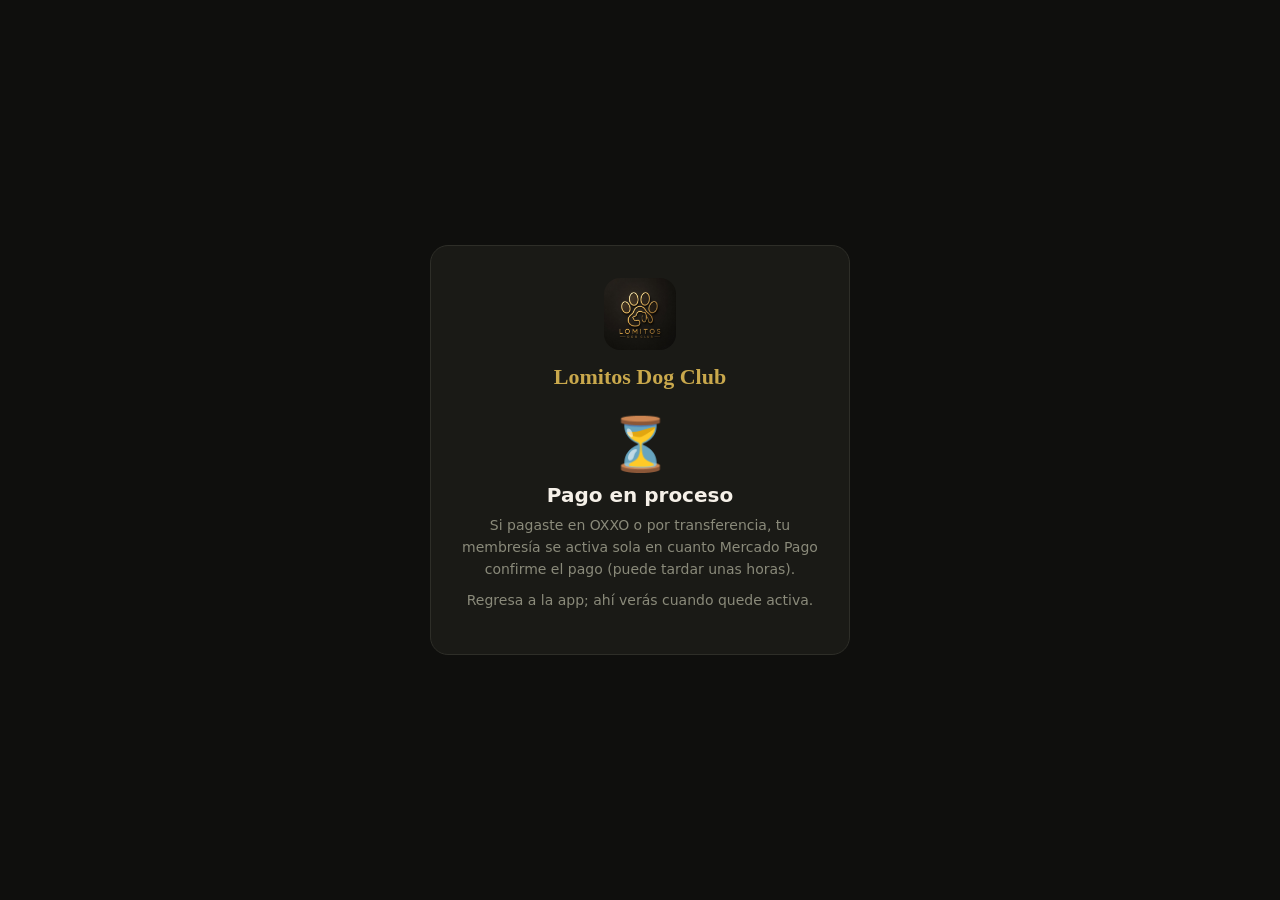
==== pago.html @ 1625bdae "Pagina de regreso de Mercado Pago (pago.html) Muestra aprobado / pendiente / rechazado segun a donde" ====
<!DOCTYPE html>
<html lang="es">
<head>
<meta charset="UTF-8">
<meta name="viewport" content="width=device-width, initial-scale=1.0">
<title>Pago · Lomitos Dog Club</title>
<link rel="icon" href="logo.png">
<style>
  :root { --bg:#0F0F0D; --card:#1A1A16; --line:#2E2E28; --gold:#C9A84C; --cream:#F5F0E8; --muted:#8A8A7A; --red:#E05555; --green:#6BAF82; }
  * { box-sizing:border-box; }
  body { margin:0; min-height:100vh; background:var(--bg); color:var(--cream); font-family:"Segoe UI",system-ui,-apple-system,sans-serif; display:flex; align-items:center; justify-content:center; padding:24px; }
  .card { width:100%; max-width:420px; background:var(--card); border:1px solid var(--line); border-radius:18px; padding:32px 28px; text-align:center; }
  .logo img { width:72px; height:72px; border-radius:16px; margin-bottom:10px; }
  .logo h1 { font-family:Georgia,serif; font-size:22px; color:var(--gold); margin:0 0 24px; font-weight:700; }
  .ico { font-size:52px; margin-bottom:8px; }
  h2 { font-size:20px; margin:0 0 8px; }
  p { font-size:14px; color:var(--muted); line-height:1.55; margin:0 0 10px; }
  .hidden { display:none; }
  a { color:var(--gold); }
</style>
</head>
<body>
  <div class="card">
    <div class="logo"><img src="logo.png" alt="Lomitos Dog Club"><h1>Lomitos Dog Club</h1></div>

    <div id="aprobado" class="hidden">
      <div class="ico">✅</div>
      <h2>¡Pago recibido!</h2>
      <p>Tu membresía queda activa en unos segundos. Ya puedes cerrar esta página y regresar a la app.</p>
    </div>
    <div id="pendiente" class="hidden">
      <div class="ico">⏳</div>
      <h2>Pago en proceso</h2>
      <p>Si pagaste en OXXO o por transferencia, tu membresía se activa sola en cuanto Mercado Pago confirme el pago (puede tardar unas horas).</p>
      <p>Regresa a la app; ahí verás cuando quede activa.</p>
    </div>
    <div id="rechazado" class="hidden">
      <div class="ico">✖</div>
      <h2>El pago no se completó</h2>
      <p>No se hizo ningún cargo. Regresa a la app e inténtalo de nuevo con otro medio de pago, o escríbenos por WhatsApp al <a href="https://wa.me/527291432516">729 143 2516</a>.</p>
    </div>
  </div>
  <script>
    const estado = new URLSearchParams(location.search).get('estado');
    const id = ['aprobado','pendiente','rechazado'].includes(estado) ? estado : 'pendiente';
    document.getElementById(id).classList.remove('hidden');
  </script>
</body>
</html>
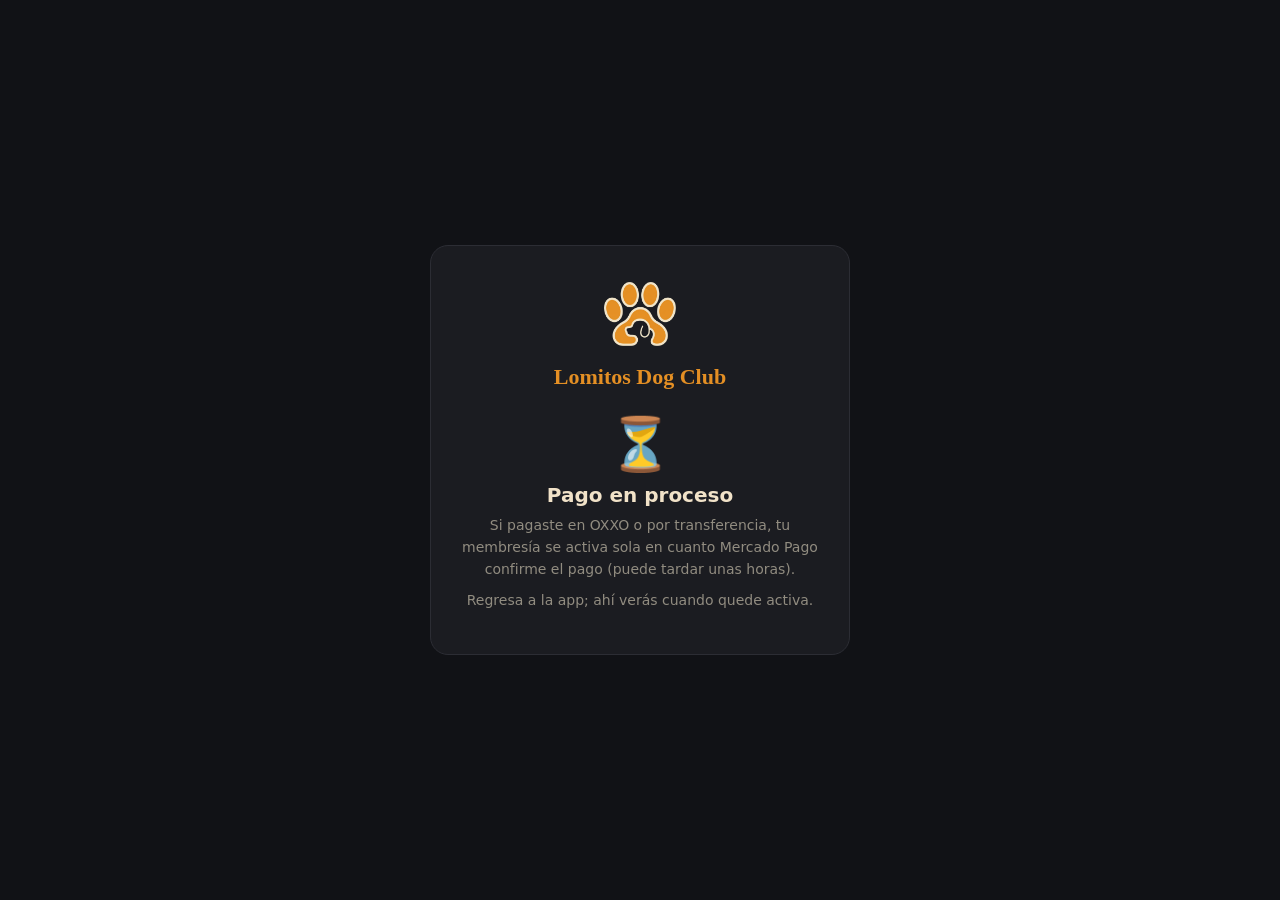
==== commit 1514e817: "Logo registrado y paleta oficial (naranja, crema, carbon) - logo.png nuevo con fondo transparente, f" ====
--- a/pago.html
+++ b/pago.html
@@ -4,9 +4,9 @@
 <meta charset="UTF-8">
 <meta name="viewport" content="width=device-width, initial-scale=1.0">
 <title>Pago · Lomitos Dog Club</title>
-<link rel="icon" href="logo.png">
+<link rel="icon" type="image/png" href="favicon.png">
 <style>
-  :root { --bg:#0F0F0D; --card:#1A1A16; --line:#2E2E28; --gold:#C9A84C; --cream:#F5F0E8; --muted:#8A8A7A; --red:#E05555; --green:#6BAF82; }
+  :root { --bg:#111216; --card:#1B1C21; --line:#2C2D34; --gold:#E48F24; --cream:#F1E2C8; --muted:#918C80; --red:#E05555; --green:#6BAF82; }
   * { box-sizing:border-box; }
   body { margin:0; min-height:100vh; background:var(--bg); color:var(--cream); font-family:"Segoe UI",system-ui,-apple-system,sans-serif; display:flex; align-items:center; justify-content:center; padding:24px; }
   .card { width:100%; max-width:420px; background:var(--card); border:1px solid var(--line); border-radius:18px; padding:32px 28px; text-align:center; }
